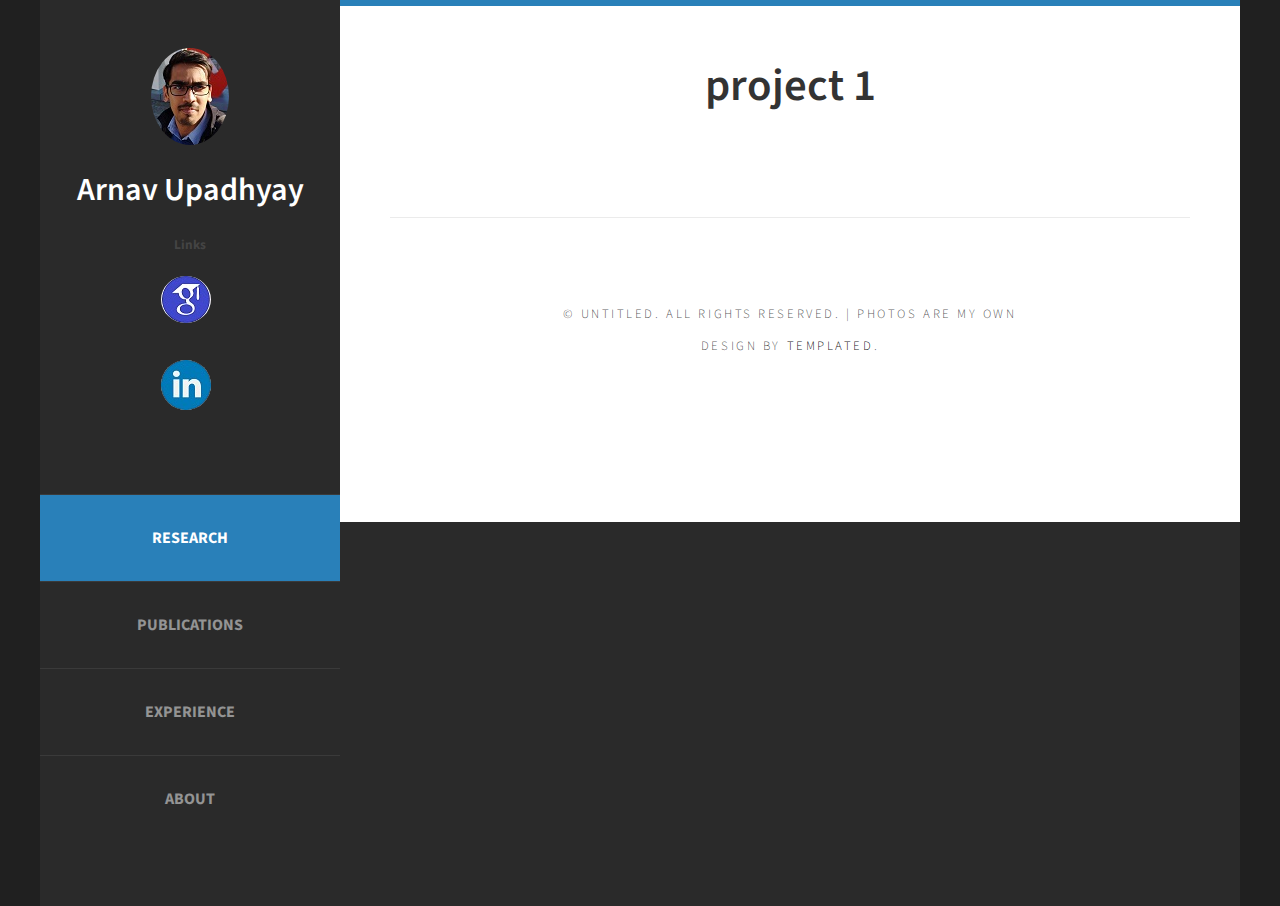
==== index.html @ 21b46181 "index commit" ====
<!DOCTYPE html>
<!--
Design by TEMPLATED
http://templated.co
Released for free under the Creative Commons Attribution License

Name       : Skeleton 
Description: A two-column, fixed-width design with dark color scheme.
Version    : 1.0
Released   : 20130902

-->
<html>
<head>
<meta http-equiv="Content-Type" content="text/html; charset=utf-8" />
<title></title>
<meta name="keywords" content="" />
<meta name="description" content="" />
<link href="http://fonts.googleapis.com/css?family=Source+Sans+Pro:200,300,400,600,700,900" rel="stylesheet" />
<link href="default.css" rel="stylesheet" type="text/css" media="all" />
<link href="fonts.css" rel="stylesheet" type="text/css" media="all" />

<!--[if IE 6]><link href="default_ie6.css" rel="stylesheet" type="text/css" /><![endif]-->

</head>
<body>
<div id="page" class="container">
	<div id="header">
		<div id="logo">
			<img src="images\IMG_20190411_075656.jpg" alt="" />
			<h1><a href="#">Arnav Upadhyay</a></h1>
			<div class="profiles">
				<h5 class="center white-text">Links</h5>
					  
				<ul >
				  <li>
				   <span class="Sicons"><a class="white-text" href="https://scholar.google.com/citations?user=DfkYAsEAAAAJ&hl=en" target="_blank"><img class="responsive-img" src="images\google-scholar.jpg"></a></span> 
				   </li>
				</ul>
				<ul >
					<li>
					 <span class="Sicons"><a class="white-text" href="https://www.linkedin.com/in/arnavu/" target="_blank"><img class="responsive-img" src="images\linkdin_image.jpg"></a></span> 
					 </li>
				  </ul>
			 </div>
		</div>
		<div id="menu">
			<ul>
				<li class="current_page_item"><a href="#" accesskey="1" title="">Research</a></li>
				<li><a href="publication.html" accesskey="2" title="">Publications</a></li>
				<li><a href="experience.html" accesskey="3" title="">Experience</a></li>
				<li><a href="contact.html" accesskey="4" title="">About</a></li>
			</ul>
		</div>
	</div>
	<div id="main">
		<div id="welcome">
			<div class="title">
				<h2> Project 1 </h2>
				<span class="byline"></span>
			</div>
			<ul class="actions">
				<li><a href="#" class="button"></a></li>
			</ul>
		</div>

		<div id="copyright">
			<span>&copy; Untitled. All rights reserved. | Photos are my own</span>
			<span>Design by <a href="http://templated.co" rel="nofollow">TEMPLATED</a>.</span>
		</div>
	</div>
</div>
</body>
</html>
---- default.css ----
html, body
	{
		height: 100%;
	}
	
	body
	{
		margin: 0px;
		padding: 0px;
		background: #202020;
		font-family: 'Source Sans Pro', sans-serif;
		font-size: 12pt;
		font-weight: 300;
		color: #444444;
	}
	
	
	h1, h2, h3
	{
		margin: 0;
		padding: 0;
		font-weight: 600;
		color: #333333;
	}
	
	p, ol, ul
	{
		margin-top: 0;
	}
	
	ol, ul
	{
		padding: 0;
		list-style: none;
	}
	
	p
	{
		line-height: 180%;
	}
	
	strong
	{
	}
	
	a
	{
		color: #2980b9;
	}
	
	a:hover
	{
		text-decoration: none;
	}
	
	.container
	{
		overflow: hidden;
		margin: 0em auto;
		width: 1200px;
	}
	
/*********************************************************************************/
/* Image Style                                                                   */
/*********************************************************************************/

	.image
	{
		display: inline-block;
	}
	
	.image img
	{
		display: block;
		width: 100%;
	}
	
	.image-full
	{
		display: block;
		width: 100%;
		margin: 0 0 2em 0;
	}
	
	.image-left
	{
		float: left;
		margin: 0 2em 2em 0;
	}
	
	.image-centered
	{
		display: block;
		margin: 0 0 2em 0;
	}
	
	.image-centered img
	{
		margin: 0 auto;
		width: auto;
	}

/*********************************************************************************/
/* List Styles                                                                   */
/*********************************************************************************/

	ul.style1
	{
		margin: 0 auto;
		padding: 0;
		width: 80%;
		overflow: hidden;
		list-style: none;
		text-align: left;
		color: #6c6c6c
	}
	
	ul.style1 li
	{
		padding: 1.6em 0em 0em 0em;
		margin: 0 0 2.5em 0;
		border-top: 1px solid rgba(0,0,0,.1); 
	}
	
	ul.style1 li:first-child
	{
		border-top: none;
	}
	
	ul.style1 p
	{
		margin: 0;
	}
	
	ul.style1 a
	{
		display: block;
		text-decoration: none;
		color: #2D2D2D;
	}
	
	ul.style1 a:hover
	{
		text-decoration: underline;
	}
	
	ul.style1 h3
	{
		padding: 1em 0em 5px 0em;
		text-transform: uppercase;
		font-size: 1em;
		font-weight: 400;
	}
	
	ul.style1 .first
	{
		padding-top: 0;
		background: none;
	}
	
	ul.style1 .date
	{
		float: left;
		position: relative;
		width: 80px;
		height: 70px;
		margin: 0.5em 1.5em 0em 0.5em;
		padding: 1.5em 0em 1.5em 0em;
		box-shadow: 0px 0px 0px 5px rgba(255,255,255,0.1);
		line-height: normal;
		text-align: center;
		text-transform: uppercase;
		text-shadow: 0px 1px 0px rgba(0,0,0,.2);
		font-size: 1em;
		font-weight: 400;
		border-right: 1px solid rgba(0,0,0,.1); 
	}
	
	ul.style1 .date:after
	{
		content: '';
		display: block;
		position: absolute;
		left: 0;
		top: 0;
		width: 100%;
		height: 100%;
		border-radius: 6px;
	}
	
	ul.style1 .date b
	{
		margin: 0;
		padding: 0;
		display: block;
		margin-top: -5px;
		font-size: 1.8em;
		font-weight: 700;
	}
	
	ul.style1 .date a
	{
	}
	
	ul.style1 .date a:hover
	{
		text-decoration: none;
	}


/*********************************************************************************/
/* Social Icon Styles                                                            */
/*********************************************************************************/

	ul.contact
	{
		margin: 0;
		padding: 2em 0em 0em 0em;
		list-style: none;
	}
	
	ul.contact li
	{
		display: inline-block;
		padding: 0em 0.30em;
		font-size: 1em;
	}
	
	ul.contact li span
	{
		display: none;
		margin: 0;
		padding: 0;
	}
	
	ul.contact li a
	{
		color: #FFF;
	}
	
	ul.contact li a:before
	{
		display: inline-block;
		background: #3f3f3f;
		width: 40px;
		height: 40px;
		line-height: 40px;
		border-radius: 20px;
		text-align: center;
		color: #FFFFFF;
	}
	
	ul.contact li a.icon-twitter:before { background: #2DAAE4; }
	ul.contact li a.icon-facebook:before { background: #39599F; }
	ul.contact li a.icon-dribbble:before { background: #C4376B;	}
	ul.contact li a.icon-tumblr:before { background: #31516A; }
	ul.contact li a.icon-rss:before { background: #F2600B; }

/*********************************************************************************/
/* Button Style                                                                  */
/*********************************************************************************/

	.button
	{
		display: inline-block;
		padding: 1em 3em 1em 2em;
		letter-spacing: 0.20em;
		text-decoration: none;
		text-transform: uppercase;
		font-weight: 400;
		font-size: 0.90em;
		color: #FFF;
	}
	
	.button:before
	{
		display: inline-block;
		background: #FFC31F;
		margin-right: 1em;
		width: 40px;
		height: 40px;
		line-height: 40px;
		border-radius: 20px;
		text-align: center;
		color: #272925;
	}
		
/*********************************************************************************/
/* 4-column                                                                      */
/*********************************************************************************/

	.box1,
	.box2,
	.box3,
	.box4
	{
		width: 235px;
	}
	
	.box1,
	.box2,
	.box3,
	{
		float: left;
		margin-right: 20px;
	}
	
	.box4
	{
		float: right;
	}
	
/*********************************************************************************/
/* 3-column                                                                      */
/*********************************************************************************/

	.boxA,
	.boxB,
	.boxC
	{
		width: 320px;
	}

	.boxA,
	.boxB,
	{
		float: left;
		margin-right: 20px;
	}
	
	.boxC
	{
		float: right;
	}

/*********************************************************************************/
/* 2-column                                                                      */
/*********************************************************************************/

	.tbox1,
	.tbox2
	{
		width: 575px;
	}
	
	.tbox1
	{
		float: left;
	}

	.tbox2
	{
		float: right;
	}

/*********************************************************************************/
/* Heading Titles                                                                */
/*********************************************************************************/

	.title
	{
		margin-bottom: 3em;
	}
	
	.title h2
	{
		text-transform: lowercase;
		font-size: 2.8em;
	}
	
	.title .byline
	{
		font-size: 1.3em;
		color: #6F6F6F;
	}
		
/*********************************************************************************/
/* Header                                                                        */
/*********************************************************************************/

	#header
	{
		position: relative;
		float: left;
		width: 300px;
		padding: 3em 0em;
	}

/*********************************************************************************/
/* Logo                                                                          */
/*********************************************************************************/

	#logo
	{
		text-align: center;
		margin-bottom: 4em;
	}
	
	#logo h1
	{
		display: block;
	}
	
	#logo a
	{
		text-decoration: none;
		color: #FFF;
	}
	
	#logo span
	{
		padding-right: 0.5em;
		text-transform: uppercase;
		font-size: 0.90em;
		color: rgba(255,255,255,0.3);
	}

	#logo span a
	{
		color: rgba(255,255,255,0.5);
	}
	
	#logo img
	{
		display: inline-block;
		margin-bottom: 1em;
		border-radius: 50%;
	}

/*********************************************************************************/
/* Menu                                                                          */
/*********************************************************************************/

	#menu
	{
	}
	
	#menu ul
	{
	}
	
	#menu li
	{
		border-top: 1px solid rgba(255,255,255,0.08);
	}
	
	#menu li a, #menu li span
	{
		display: block;
		padding: 2em 1.5em;
		text-align: center;
		text-decoration:  none;
		text-transform: uppercase;
		font-weight: 700;
		color: rgba(255,255,255,0.5);
	}
	
	#menu li:hover a, #menu li.active a, #menu li.active span
	{
	}
	
	#menu .current_page_item a
	{
		background: #2980b9;
		color: rgba(255,255,255,1);
	}
	
	#menu .icon
	{
	}

/*********************************************************************************/
/* Banner                                                                        */
/*********************************************************************************/

	#banner
	{
		margin-bottom: 4em;
	}

/*********************************************************************************/
/* Page                                                                          */
/*********************************************************************************/

	#page
	{
		background: #2a2a2a;
	}

/*********************************************************************************/
/* Main                                                                          */
/*********************************************************************************/

	#main
	{
		overflow: hidden;
		float: right;
		width: 800px;
		padding: 3em 50px 5em 50px;
		background: #FFF;
		border-top: 6px solid #2980b9;
		text-align: center;
	}

/*********************************************************************************/
/* Featured                                                                      */
/*********************************************************************************/

	#featured
	{
		overflow: hidden;
		margin-bottom: 3em;
		padding-top: 5em;
		border-top: 1px solid rgba(0,0,0,0.08);
	}

/*********************************************************************************/
/* Sidebar                                                                       */
/*********************************************************************************/

	#sidebar
	{
	}

/*********************************************************************************/
/* Footer                                                                        */
/*********************************************************************************/

	#footer
	{
	}

/*********************************************************************************/
/* Copyright                                                                     */
/*********************************************************************************/

	#copyright
	{
		overflow: hidden;
		padding: 5em 0em;
		border-top: 1px solid rgba(0,0,0,0.08);
	}
	
	#copyright span
	{
		display: block;
		letter-spacing: 0.20em;
		line-height: 2.5em;
		text-align: center;
		text-transform: uppercase;
		font-size: 0.80em;
		color: rgba(0,0,0,0.7);
	}
	
	#copyright a
	{
		text-decoration: none;
		color: rgba(0,0,0,0.9);
	}

	.fa
	{
		display: block;
		color: #000;
		background: red;
	}
---- fonts.css ----
@charset 'UTF-8';

@font-face{font-family:'FontAwesome';src:url('font/fontawesome-webfont.eot?v=4.0.1');src:url('font/fontawesome-webfont.eot?#iefix&v=4.0.1') format('embedded-opentype'),url('font/fontawesome-webfont.woff?v=4.0.1') format('woff'),url('font/fontawesome-webfont.ttf?v=4.0.1') format('truetype'),url('font/fontawesome-webfont.svg?v=4.0.1#fontawesomeregular') format('svg');font-weight:normal;font-style:normal}

/*********************************************************************************/
/* Icons                                                                         */
/* Powered by Font Awesome by Dave Gandy | http://fontawesome.io                 */
/* Licensed under the SIL OFL 1.1 (font), MIT (CSS)                              */
/*********************************************************************************/

	.fa
	{
		text-decoration: none;
	}

		.fa:before
		{
			display:inline-block;
			font-family: FontAwesome;
			font-size: 1.25em;
			text-decoration: none;
			font-style: normal;
			font-weight: normal;
			line-height: 1;
			-webkit-font-smoothing:antialiased;
			-moz-osx-font-smoothing:grayscale;
		}

		.fa-lg{font-size:1.3333333333333333em;line-height:.75em;vertical-align:-15%}
		.fa-2x{font-size:2em}
		.fa-3x{font-size:3em}
		.fa-4x{font-size:4em}
		.fa-5x{font-size:5em}
		.fa-fw{width:1.2857142857142858em;text-align:center}
		.fa-ul{padding-left:0;margin-left:2.142857142857143em;list-style-type:none}.fa-ul>li{position:relative}
		.fa-li{position:absolute;left:-2.142857142857143em;width:2.142857142857143em;top:.14285714285714285em;text-align:center}.fa-li.fa-lg{left:-1.8571428571428572em}
		.fa-border{padding:.2em .25em .15em;border:solid .08em #eee;border-radius:.1em}
		.pull-right{float:right}
		.pull-left{float:left}
		.fa.pull-left{margin-right:.3em}
		.fa.pull-right{margin-left:.3em}
		.fa-spin{-webkit-animation:spin 2s infinite linear;-moz-animation:spin 2s infinite linear;-o-animation:spin 2s infinite linear;animation:spin 2s infinite linear}
		@-moz-keyframes spin{0%{-moz-transform:rotate(0deg)} 100%{-moz-transform:rotate(359deg)}}@-webkit-keyframes spin{0%{-webkit-transform:rotate(0deg)} 100%{-webkit-transform:rotate(359deg)}}@-o-keyframes spin{0%{-o-transform:rotate(0deg)} 100%{-o-transform:rotate(359deg)}}@-ms-keyframes spin{0%{-ms-transform:rotate(0deg)} 100%{-ms-transform:rotate(359deg)}}@keyframes spin{0%{transform:rotate(0deg)} 100%{transform:rotate(359deg)}}.fa-rotate-90{filter:progid:DXImageTransform.Microsoft.BasicImage(rotation=1);-webkit-transform:rotate(90deg);-moz-transform:rotate(90deg);-ms-transform:rotate(90deg);-o-transform:rotate(90deg);transform:rotate(90deg)}
		.fa-rotate-180{filter:progid:DXImageTransform.Microsoft.BasicImage(rotation=2);-webkit-transform:rotate(180deg);-moz-transform:rotate(180deg);-ms-transform:rotate(180deg);-o-transform:rotate(180deg);transform:rotate(180deg)}
		.fa-rotate-270{filter:progid:DXImageTransform.Microsoft.BasicImage(rotation=3);-webkit-transform:rotate(270deg);-moz-transform:rotate(270deg);-ms-transform:rotate(270deg);-o-transform:rotate(270deg);transform:rotate(270deg)}
		.fa-flip-horizontal{filter:progid:DXImageTransform.Microsoft.BasicImage(rotation=0, mirror=1);-webkit-transform:scale(-1, 1);-moz-transform:scale(-1, 1);-ms-transform:scale(-1, 1);-o-transform:scale(-1, 1);transform:scale(-1, 1)}
		.fa-flip-vertical{filter:progid:DXImageTransform.Microsoft.BasicImage(rotation=2, mirror=1);-webkit-transform:scale(1, -1);-moz-transform:scale(1, -1);-ms-transform:scale(1, -1);-o-transform:scale(1, -1);transform:scale(1, -1)}
		.fa-stack{position:relative;display:inline-block;width:2em;height:2em;line-height:2em;vertical-align:middle}
		.fa-stack-1x,.fa-stack-2x{position:absolute;left:0;width:100%;text-align:center}
		.fa-stack-1x{line-height:inherit}
		.fa-stack-2x{font-size:2em}
		.fa-inverse{color:#fff}
		.fa-glass:before{content:"\f000"}
		.fa-music:before{content:"\f001"}
		.fa-search:before{content:"\f002"}
		.fa-envelope-o:before{content:"\f003"}
		.fa-heart:before{content:"\f004"}
		.fa-star:before{content:"\f005"}
		.fa-star-o:before{content:"\f006"}
		.fa-user:before{content:"\f007"}
		.fa-film:before{content:"\f008"}
		.fa-th-large:before{content:"\f009"}
		.fa-th:before{content:"\f00a"}
		.fa-th-list:before{content:"\f00b"}
		.fa-check:before{content:"\f00c"}
		.fa-times:before{content:"\f00d"}
		.fa-search-plus:before{content:"\f00e"}
		.fa-search-minus:before{content:"\f010"}
		.fa-power-off:before{content:"\f011"}
		.fa-signal:before{content:"\f012"}
		.fa-gear:before,.fa-cog:before{content:"\f013"}
		.fa-trash-o:before{content:"\f014"}
		.fa-home:before{content:"\f015"}
		.fa-file-o:before{content:"\f016"}
		.fa-clock-o:before{content:"\f017"}
		.fa-road:before{content:"\f018"}
		.fa-download:before{content:"\f019"}
		.fa-arrow-circle-o-down:before{content:"\f01a"}
		.fa-arrow-circle-o-up:before{content:"\f01b"}
		.fa-inbox:before{content:"\f01c"}
		.fa-play-circle-o:before{content:"\f01d"}
		.fa-rotate-right:before,.fa-repeat:before{content:"\f01e"}
		.fa-refresh:before{content:"\f021"}
		.fa-list-alt:before{content:"\f022"}
		.fa-lock:before{content:"\f023"}
		.fa-flag:before{content:"\f024"}
		.fa-headphones:before{content:"\f025"}
		.fa-volume-off:before{content:"\f026"}
		.fa-volume-down:before{content:"\f027"}
		.fa-volume-up:before{content:"\f028"}
		.fa-qrcode:before{content:"\f029"}
		.fa-barcode:before{content:"\f02a"}
		.fa-tag:before{content:"\f02b"}
		.fa-tags:before{content:"\f02c"}
		.fa-book:before{content:"\f02d"}
		.fa-bookmark:before{content:"\f02e"}
		.fa-print:before{content:"\f02f"}
		.fa-camera:before{content:"\f030"}
		.fa-font:before{content:"\f031"}
		.fa-bold:before{content:"\f032"}
		.fa-italic:before{content:"\f033"}
		.fa-text-height:before{content:"\f034"}
		.fa-text-width:before{content:"\f035"}
		.fa-align-left:before{content:"\f036"}
		.fa-align-center:before{content:"\f037"}
		.fa-align-right:before{content:"\f038"}
		.fa-align-justify:before{content:"\f039"}
		.fa-list:before{content:"\f03a"}
		.fa-dedent:before,.fa-outdent:before{content:"\f03b"}
		.fa-indent:before{content:"\f03c"}
		.fa-video-camera:before{content:"\f03d"}
		.fa-picture-o:before{content:"\f03e"}
		.fa-pencil:before{content:"\f040"}
		.fa-map-marker:before{content:"\f041"}
		.fa-adjust:before{content:"\f042"}
		.fa-tint:before{content:"\f043"}
		.fa-edit:before,.fa-pencil-square-o:before{content:"\f044"}
		.fa-share-square-o:before{content:"\f045"}
		.fa-check-square-o:before{content:"\f046"}
		.fa-move:before{content:"\f047"}
		.fa-step-backward:before{content:"\f048"}
		.fa-fast-backward:before{content:"\f049"}
		.fa-backward:before{content:"\f04a"}
		.fa-play:before{content:"\f04b"}
		.fa-pause:before{content:"\f04c"}
		.fa-stop:before{content:"\f04d"}
		.fa-forward:before{content:"\f04e"}
		.fa-fast-forward:before{content:"\f050"}
		.fa-step-forward:before{content:"\f051"}
		.fa-eject:before{content:"\f052"}
		.fa-chevron-left:before{content:"\f053"}
		.fa-chevron-right:before{content:"\f054"}
		.fa-plus-circle:before{content:"\f055"}
		.fa-minus-circle:before{content:"\f056"}
		.fa-times-circle:before{content:"\f057"}
		.fa-check-circle:before{content:"\f058"}
		.fa-question-circle:before{content:"\f059"}
		.fa-info-circle:before{content:"\f05a"}
		.fa-crosshairs:before{content:"\f05b"}
		.fa-times-circle-o:before{content:"\f05c"}
		.fa-check-circle-o:before{content:"\f05d"}
		.fa-ban:before{content:"\f05e"}
		.fa-arrow-left:before{content:"\f060"}
		.fa-arrow-right:before{content:"\f061"}
		.fa-arrow-up:before{content:"\f062"}
		.fa-arrow-down:before{content:"\f063"}
		.fa-mail-forward:before,.fa-share:before{content:"\f064"}
		.fa-resize-full:before{content:"\f065"}
		.fa-resize-small:before{content:"\f066"}
		.fa-plus:before{content:"\f067"}
		.fa-minus:before{content:"\f068"}
		.fa-asterisk:before{content:"\f069"}
		.fa-exclamation-circle:before{content:"\f06a"}
		.fa-gift:before{content:"\f06b"}
		.fa-leaf:before{content:"\f06c"}
		.fa-fire:before{content:"\f06d"}
		.fa-eye:before{content:"\f06e"}
		.fa-eye-slash:before{content:"\f070"}
		.fa-warning:before,.fa-exclamation-triangle:before{content:"\f071"}
		.fa-plane:before{content:"\f072"}
		.fa-calendar:before{content:"\f073"}
		.fa-random:before{content:"\f074"}
		.fa-comment:before{content:"\f075"}
		.fa-magnet:before{content:"\f076"}
		.fa-chevron-up:before{content:"\f077"}
		.fa-chevron-down:before{content:"\f078"}
		.fa-retweet:before{content:"\f079"}
		.fa-shopping-cart:before{content:"\f07a"}
		.fa-folder:before{content:"\f07b"}
		.fa-folder-open:before{content:"\f07c"}
		.fa-resize-vertical:before{content:"\f07d"}
		.fa-resize-horizontal:before{content:"\f07e"}
		.fa-bar-chart-o:before{content:"\f080"}
		.fa-twitter-square:before{content:"\f081"}
		.fa-facebook-square:before{content:"\f082"}
		.fa-camera-retro:before{content:"\f083"}
		.fa-key:before{content:"\f084"}
		.fa-gears:before,.fa-cogs:before{content:"\f085"}
		.fa-comments:before{content:"\f086"}
		.fa-thumbs-o-up:before{content:"\f087"}
		.fa-thumbs-o-down:before{content:"\f088"}
		.fa-star-half:before{content:"\f089"}
		.fa-heart-o:before{content:"\f08a"}
		.fa-sign-out:before{content:"\f08b"}
		.fa-linkedin-square:before{content:"\f08c"}
		.fa-thumb-tack:before{content:"\f08d"}
		.fa-external-link:before{content:"\f08e"}
		.fa-sign-in:before{content:"\f090"}
		.fa-trophy:before{content:"\f091"}
		.fa-github-square:before{content:"\f092"}
		.fa-upload:before{content:"\f093"}
		.fa-lemon-o:before{content:"\f094"}
		.fa-phone:before{content:"\f095"}
		.fa-square-o:before{content:"\f096"}
		.fa-bookmark-o:before{content:"\f097"}
		.fa-phone-square:before{content:"\f098"}
		.fa-twitter:before{content:"\f099"}
		.fa-facebook:before{content:"\f09a"}
		.fa-github:before{content:"\f09b"}
		.fa-unlock:before{content:"\f09c"}
		.fa-credit-card:before{content:"\f09d"}
		.fa-rss:before{content:"\f09e"}
		.fa-hdd-o:before{content:"\f0a0"}
		.fa-bullhorn:before{content:"\f0a1"}
		.fa-bell:before{content:"\f0f3"}
		.fa-certificate:before{content:"\f0a3"}
		.fa-hand-o-right:before{content:"\f0a4"}
		.fa-hand-o-left:before{content:"\f0a5"}
		.fa-hand-o-up:before{content:"\f0a6"}
		.fa-hand-o-down:before{content:"\f0a7"}
		.fa-arrow-circle-left:before{content:"\f0a8"}
		.fa-arrow-circle-right:before{content:"\f0a9"}
		.fa-arrow-circle-up:before{content:"\f0aa"}
		.fa-arrow-circle-down:before{content:"\f0ab"}
		.fa-globe:before{content:"\f0ac"}
		.fa-wrench:before{content:"\f0ad"}
		.fa-tasks:before{content:"\f0ae"}
		.fa-filter:before{content:"\f0b0"}
		.fa-briefcase:before{content:"\f0b1"}
		.fa-fullscreen:before{content:"\f0b2"}
		.fa-group:before{content:"\f0c0"}
		.fa-chain:before,.fa-link:before{content:"\f0c1"}
		.fa-cloud:before{content:"\f0c2"}
		.fa-flask:before{content:"\f0c3"}
		.fa-cut:before,.fa-scissors:before{content:"\f0c4"}
		.fa-copy:before,.fa-files-o:before{content:"\f0c5"}
		.fa-paperclip:before{content:"\f0c6"}
		.fa-save:before,.fa-floppy-o:before{content:"\f0c7"}
		.fa-square:before{content:"\f0c8"}
		.fa-reorder:before{content:"\f0c9"}
		.fa-list-ul:before{content:"\f0ca"}
		.fa-list-ol:before{content:"\f0cb"}
		.fa-strikethrough:before{content:"\f0cc"}
		.fa-underline:before{content:"\f0cd"}
		.fa-table:before{content:"\f0ce"}
		.fa-magic:before{content:"\f0d0"}
		.fa-truck:before{content:"\f0d1"}
		.fa-pinterest:before{content:"\f0d2"}
		.fa-pinterest-square:before{content:"\f0d3"}
		.fa-google-plus-square:before{content:"\f0d4"}
		.fa-google-plus:before{content:"\f0d5"}
		.fa-money:before{content:"\f0d6"}
		.fa-caret-down:before{content:"\f0d7"}
		.fa-caret-up:before{content:"\f0d8"}
		.fa-caret-left:before{content:"\f0d9"}
		.fa-caret-right:before{content:"\f0da"}
		.fa-columns:before{content:"\f0db"}
		.fa-unsorted:before,.fa-sort:before{content:"\f0dc"}
		.fa-sort-down:before,.fa-sort-asc:before{content:"\f0dd"}
		.fa-sort-up:before,.fa-sort-desc:before{content:"\f0de"}
		.fa-envelope:before{content:"\f0e0"}
		.fa-linkedin:before{content:"\f0e1"}
		.fa-rotate-left:before,.fa-undo:before{content:"\f0e2"}
		.fa-legal:before,.fa-gavel:before{content:"\f0e3"}
		.fa-dashboard:before,.fa-tachometer:before{content:"\f0e4"}
		.fa-comment-o:before{content:"\f0e5"}
		.fa-comments-o:before{content:"\f0e6"}
		.fa-flash:before,.fa-bolt:before{content:"\f0e7"}
		.fa-sitemap:before{content:"\f0e8"}
		.fa-umbrella:before{content:"\f0e9"}
		.fa-paste:before,.fa-clipboard:before{content:"\f0ea"}
		.fa-lightbulb-o:before{content:"\f0eb"}
		.fa-exchange:before{content:"\f0ec"}
		.fa-cloud-download:before{content:"\f0ed"}
		.fa-cloud-upload:before{content:"\f0ee"}
		.fa-user-md:before{content:"\f0f0"}
		.fa-stethoscope:before{content:"\f0f1"}
		.fa-suitcase:before{content:"\f0f2"}
		.fa-bell-o:before{content:"\f0a2"}
		.fa-coffee:before{content:"\f0f4"}
		.fa-cutlery:before{content:"\f0f5"}
		.fa-file-text-o:before{content:"\f0f6"}
		.fa-building:before{content:"\f0f7"}
		.fa-hospital:before{content:"\f0f8"}
		.fa-ambulance:before{content:"\f0f9"}
		.fa-medkit:before{content:"\f0fa"}
		.fa-fighter-jet:before{content:"\f0fb"}
		.fa-beer:before{content:"\f0fc"}
		.fa-h-square:before{content:"\f0fd"}
		.fa-plus-square:before{content:"\f0fe"}
		.fa-angle-double-left:before{content:"\f100"}
		.fa-angle-double-right:before{content:"\f101"}
		.fa-angle-double-up:before{content:"\f102"}
		.fa-angle-double-down:before{content:"\f103"}
		.fa-angle-left:before{content:"\f104"}
		.fa-angle-right:before{content:"\f105"}
		.fa-angle-up:before{content:"\f106"}
		.fa-angle-down:before{content:"\f107"}
		.fa-desktop:before{content:"\f108"}
		.fa-laptop:before{content:"\f109"}
		.fa-tablet:before{content:"\f10a"}
		.fa-mobile-phone:before,.fa-mobile:before{content:"\f10b"}
		.fa-circle-o:before{content:"\f10c"}
		.fa-quote-left:before{content:"\f10d"}
		.fa-quote-right:before{content:"\f10e"}
		.fa-spinner:before{content:"\f110"}
		.fa-circle:before{content:"\f111"}
		.fa-mail-reply:before,.fa-reply:before{content:"\f112"}
		.fa-github-alt:before{content:"\f113"}
		.fa-folder-o:before{content:"\f114"}
		.fa-folder-open-o:before{content:"\f115"}
		.fa-expand-o:before{content:"\f116"}
		.fa-collapse-o:before{content:"\f117"}
		.fa-smile-o:before{content:"\f118"}
		.fa-frown-o:before{content:"\f119"}
		.fa-meh-o:before{content:"\f11a"}
		.fa-gamepad:before{content:"\f11b"}
		.fa-keyboard-o:before{content:"\f11c"}
		.fa-flag-o:before{content:"\f11d"}
		.fa-flag-checkered:before{content:"\f11e"}
		.fa-terminal:before{content:"\f120"}
		.fa-code:before{content:"\f121"}
		.fa-reply-all:before{content:"\f122"}
		.fa-mail-reply-all:before{content:"\f122"}
		.fa-star-half-empty:before,.fa-star-half-full:before,.fa-star-half-o:before{content:"\f123"}
		.fa-location-arrow:before{content:"\f124"}
		.fa-crop:before{content:"\f125"}
		.fa-code-fork:before{content:"\f126"}
		.fa-unlink:before,.fa-chain-broken:before{content:"\f127"}
		.fa-question:before{content:"\f128"}
		.fa-info:before{content:"\f129"}
		.fa-exclamation:before{content:"\f12a"}
		.fa-superscript:before{content:"\f12b"}
		.fa-subscript:before{content:"\f12c"}
		.fa-eraser:before{content:"\f12d"}
		.fa-puzzle-piece:before{content:"\f12e"}
		.fa-microphone:before{content:"\f130"}
		.fa-microphone-slash:before{content:"\f131"}
		.fa-shield:before{content:"\f132"}
		.fa-calendar-o:before{content:"\f133"}
		.fa-fire-extinguisher:before{content:"\f134"}
		.fa-rocket:before{content:"\f135"}
		.fa-maxcdn:before{content:"\f136"}
		.fa-chevron-circle-left:before{content:"\f137"}
		.fa-chevron-circle-right:before{content:"\f138"}
		.fa-chevron-circle-up:before{content:"\f139"}
		.fa-chevron-circle-down:before{content:"\f13a"}
		.fa-html5:before{content:"\f13b"}
		.fa-css3:before{content:"\f13c"}
		.fa-anchor:before{content:"\f13d"}
		.fa-unlock-o:before{content:"\f13e"}
		.fa-bullseye:before{content:"\f140"}
		.fa-ellipsis-horizontal:before{content:"\f141"}
		.fa-ellipsis-vertical:before{content:"\f142"}
		.fa-rss-square:before{content:"\f143"}
		.fa-play-circle:before{content:"\f144"}
		.fa-ticket:before{content:"\f145"}
		.fa-minus-square:before{content:"\f146"}
		.fa-minus-square-o:before{content:"\f147"}
		.fa-level-up:before{content:"\f148"}
		.fa-level-down:before{content:"\f149"}
		.fa-check-square:before{content:"\f14a"}
		.fa-pencil-square:before{content:"\f14b"}
		.fa-external-link-square:before{content:"\f14c"}
		.fa-share-square:before{content:"\f14d"}
		.fa-compass:before{content:"\f14e"}
		.fa-toggle-down:before,.fa-caret-square-o-down:before{content:"\f150"}
		.fa-toggle-up:before,.fa-caret-square-o-up:before{content:"\f151"}
		.fa-toggle-right:before,.fa-caret-square-o-right:before{content:"\f152"}
		.fa-euro:before,.fa-eur:before{content:"\f153"}
		.fa-gbp:before{content:"\f154"}
		.fa-dollar:before,.fa-usd:before{content:"\f155"}
		.fa-rupee:before,.fa-inr:before{content:"\f156"}
		.fa-cny:before,.fa-rmb:before,.fa-yen:before,.fa-jpy:before{content:"\f157"}
		.fa-ruble:before,.fa-rouble:before,.fa-rub:before{content:"\f158"}
		.fa-won:before,.fa-krw:before{content:"\f159"}
		.fa-bitcoin:before,.fa-btc:before{content:"\f15a"}
		.fa-file:before{content:"\f15b"}
		.fa-file-text:before{content:"\f15c"}
		.fa-sort-alpha-asc:before{content:"\f15d"}
		.fa-sort-alpha-desc:before{content:"\f15e"}
		.fa-sort-amount-asc:before{content:"\f160"}
		.fa-sort-amount-desc:before{content:"\f161"}
		.fa-sort-numeric-asc:before{content:"\f162"}
		.fa-sort-numeric-desc:before{content:"\f163"}
		.fa-thumbs-up:before{content:"\f164"}
		.fa-thumbs-down:before{content:"\f165"}
		.fa-youtube-square:before{content:"\f166"}
		.fa-youtube:before{content:"\f167"}
		.fa-xing:before{content:"\f168"}
		.fa-xing-square:before{content:"\f169"}
		.fa-youtube-play:before{content:"\f16a"}
		.fa-dropbox:before{content:"\f16b"}
		.fa-stack-overflow:before{content:"\f16c"}
		.fa-instagram:before{content:"\f16d"}
		.fa-flickr:before{content:"\f16e"}
		.fa-adn:before{content:"\f170"}
		.fa-bitbucket:before{content:"\f171"}
		.fa-bitbucket-square:before{content:"\f172"}
		.fa-tumblr:before{content:"\f173"}
		.fa-tumblr-square:before{content:"\f174"}
		.fa-long-arrow-down:before{content:"\f175"}
		.fa-long-arrow-up:before{content:"\f176"}
		.fa-long-arrow-left:before{content:"\f177"}
		.fa-long-arrow-right:before{content:"\f178"}
		.fa-apple:before{content:"\f179"}
		.fa-windows:before{content:"\f17a"}
		.fa-android:before{content:"\f17b"}
		.fa-linux:before{content:"\f17c"}
		.fa-dribbble:before{content:"\f17d"}
		.fa-skype:before{content:"\f17e"}
		.fa-foursquare:before{content:"\f180"}
		.fa-trello:before{content:"\f181"}
		.fa-female:before{content:"\f182"}
		.fa-male:before{content:"\f183"}
		.fa-gittip:before{content:"\f184"}
		.fa-sun-o:before{content:"\f185"}
		.fa-moon-o:before{content:"\f186"}
		.fa-archive:before{content:"\f187"}
		.fa-bug:before{content:"\f188"}
		.fa-vk:before{content:"\f189"}
		.fa-weibo:before{content:"\f18a"}
		.fa-renren:before{content:"\f18b"}
		.fa-pagelines:before{content:"\f18c"}
		.fa-stack-exchange:before{content:"\f18d"}
		.fa-arrow-circle-o-right:before{content:"\f18e"}
		.fa-arrow-circle-o-left:before{content:"\f190"}
		.fa-toggle-left:before,.fa-caret-square-o-left:before{content:"\f191"}
		.fa-dot-circle-o:before{content:"\f192"}
		.fa-wheelchair:before{content:"\f193"}
		.fa-vimeo-square:before{content:"\f194"}
		.fa-turkish-lira:before,.fa-try:before{content:"\f195"}
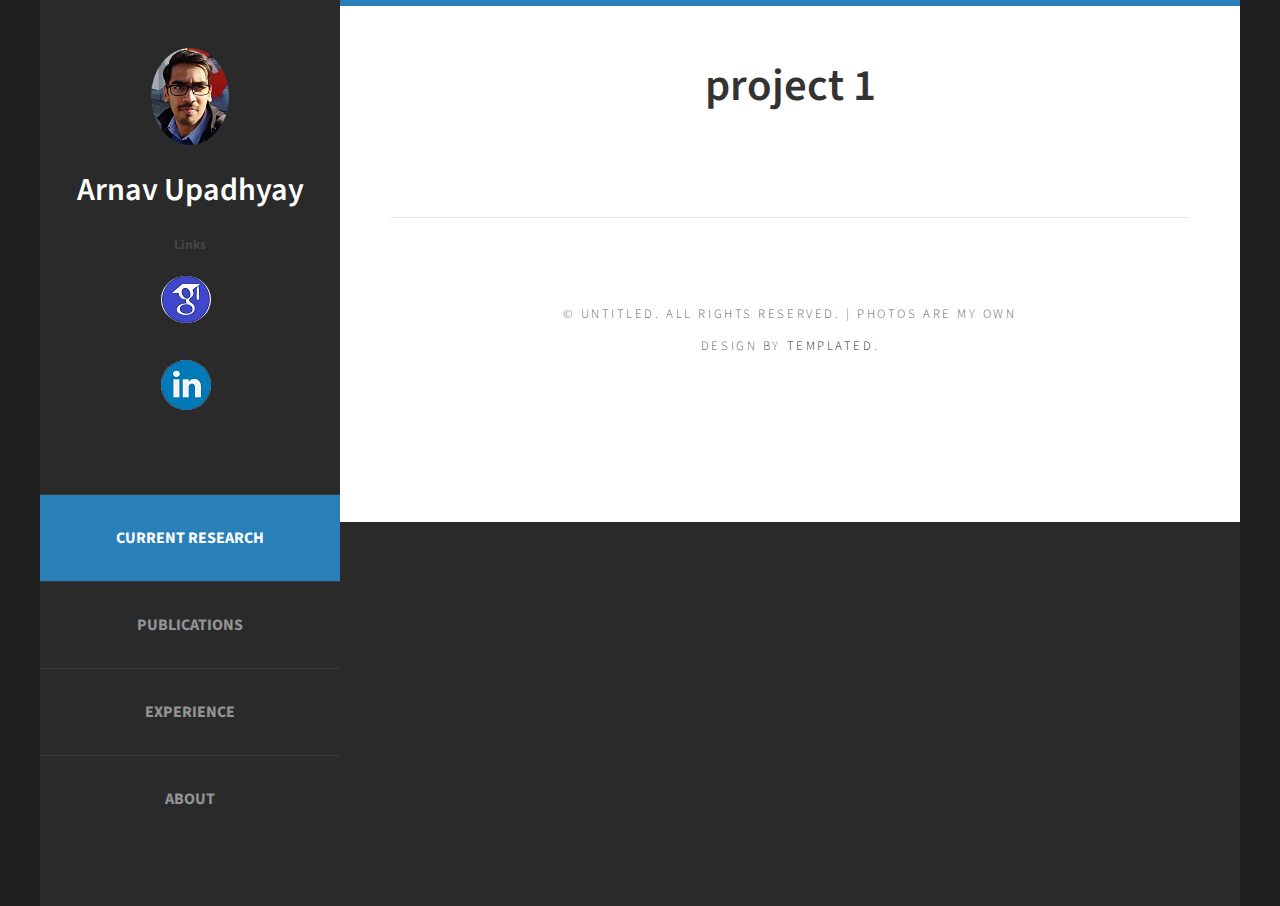
==== commit 158211e2: "sdasdasd" ====
--- a/index.html
+++ b/index.html
@@ -46,7 +46,7 @@
 		</div>
 		<div id="menu">
 			<ul>
-				<li class="current_page_item"><a href="#" accesskey="1" title="">Research</a></li>
+				<li class="current_page_item"><a href="index.html" accesskey="1" title="">Current Research</a></li>
 				<li><a href="publication.html" accesskey="2" title="">Publications</a></li>
 				<li><a href="experience.html" accesskey="3" title="">Experience</a></li>
 				<li><a href="contact.html" accesskey="4" title="">About</a></li>
@@ -60,7 +60,7 @@
 				<span class="byline"></span>
 			</div>
 			<ul class="actions">
-				<li><a href="#" class="button"></a></li>
+				<li><a href="index.html" class="button"></a></li>
 			</ul>
 		</div>
 
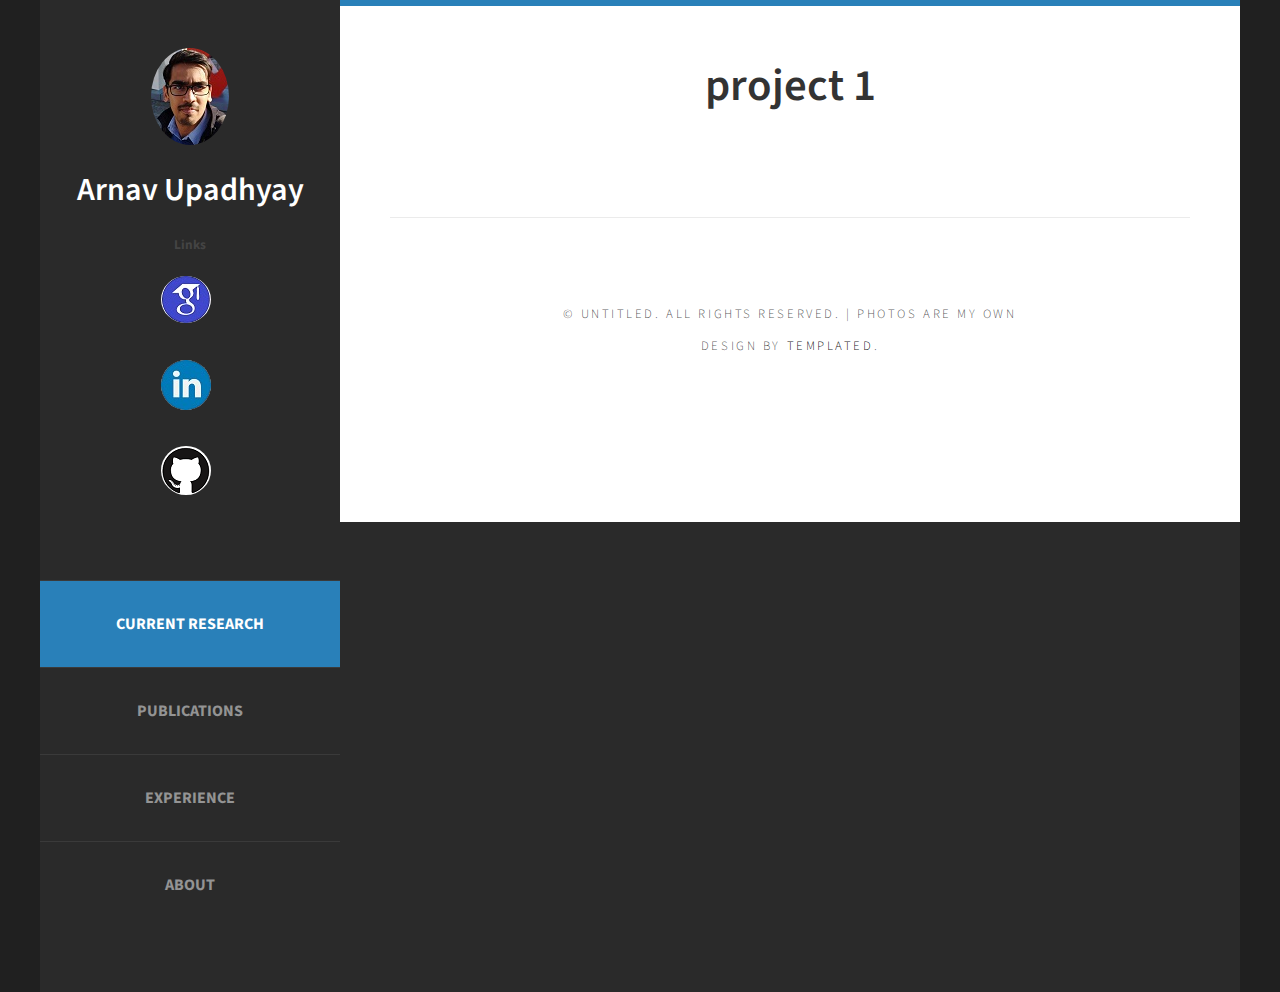
==== commit 267ab122: "images chnagess" ====
--- a/index.html
+++ b/index.html
@@ -42,6 +42,11 @@
 					 <span class="Sicons"><a class="white-text" href="https://www.linkedin.com/in/arnavu/" target="_blank"><img class="responsive-img" src="images\linkdin_image.jpg"></a></span> 
 					 </li>
 				  </ul>
+				  <ul >
+					<li>
+					 <span class="Sicons"><a class="white-text" href="https://github.com/arnav-upadhyay" target="_blank"><img class="responsive-img" src="images\GitHub-Mark.png"></a></span> 
+					 </li>
+				  </ul>
 			 </div>
 		</div>
 		<div id="menu">
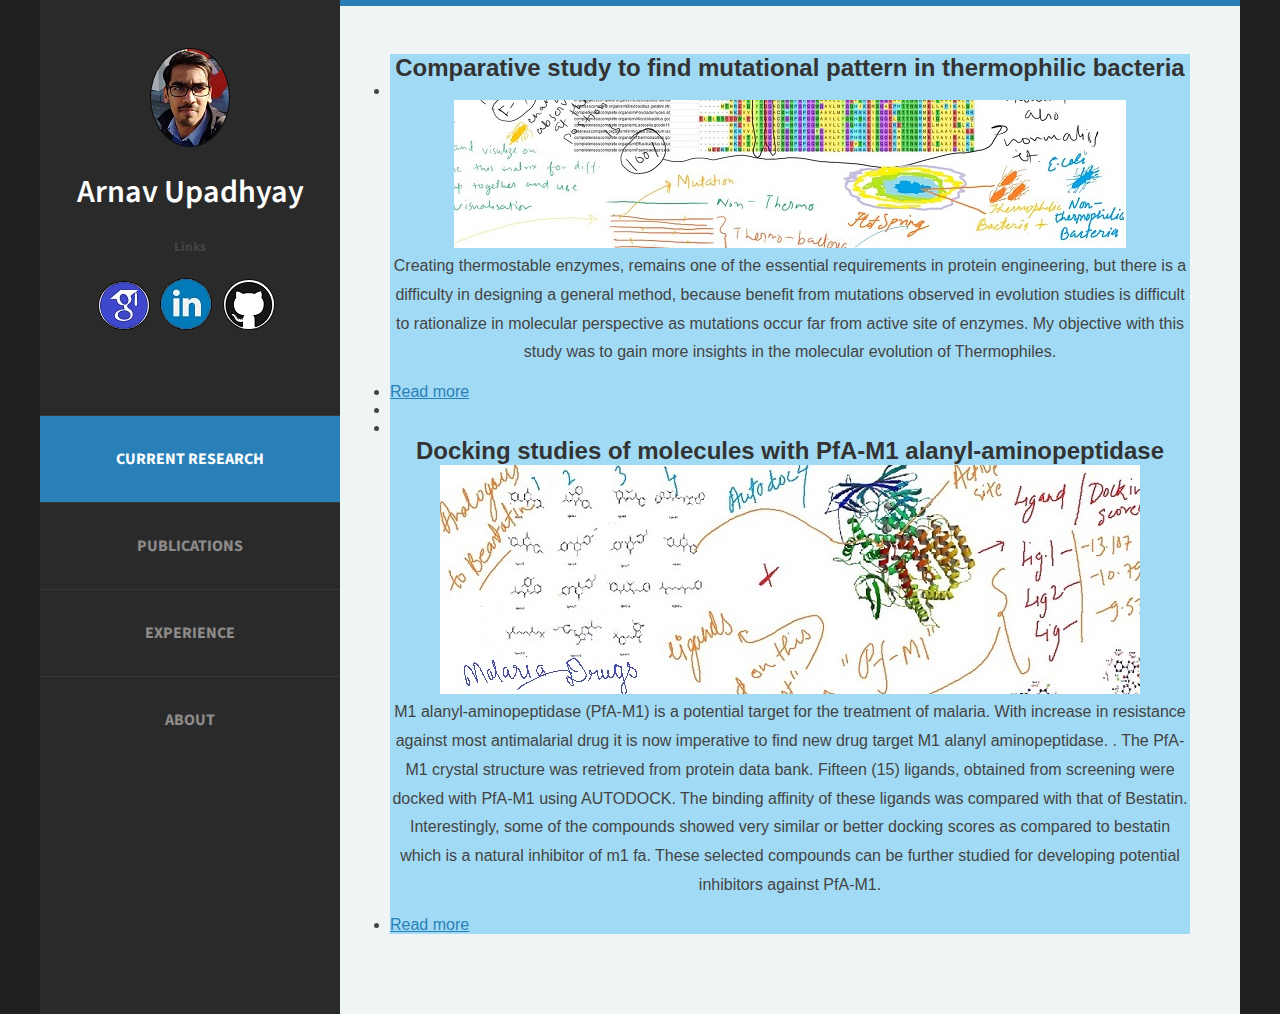
==== commit cbc6acd7: "major changes website" ====
--- a/index.html
+++ b/index.html
@@ -3,12 +3,6 @@
 Design by TEMPLATED
 http://templated.co
 Released for free under the Creative Commons Attribution License
-
-Name       : Skeleton 
-Description: A two-column, fixed-width design with dark color scheme.
-Version    : 1.0
-Released   : 20130902
-
 -->
 <html>
 <head>
@@ -35,15 +29,11 @@
 				<ul >
 				  <li>
 				   <span class="Sicons"><a class="white-text" href="https://scholar.google.com/citations?user=DfkYAsEAAAAJ&hl=en" target="_blank"><img class="responsive-img" src="images\google-scholar.jpg"></a></span> 
-				   </li>
-				</ul>
-				<ul >
-					<li>
+
+		
 					 <span class="Sicons"><a class="white-text" href="https://www.linkedin.com/in/arnavu/" target="_blank"><img class="responsive-img" src="images\linkdin_image.jpg"></a></span> 
-					 </li>
-				  </ul>
-				  <ul >
-					<li>
+					
+					
 					 <span class="Sicons"><a class="white-text" href="https://github.com/arnav-upadhyay" target="_blank"><img class="responsive-img" src="images\GitHub-Mark.png"></a></span> 
 					 </li>
 				  </ul>
@@ -60,18 +50,24 @@
 	</div>
 	<div id="main">
 		<div id="welcome">
-			<div class="title">
-				<h2> Project 1 </h2>
-				<span class="byline"></span>
+			<div class="proj_summary">
+				<h2> Comparative study to find mutational pattern in thermophilic bacteria  </h2>
+				<li></li>
+				<img src="images/project1.JPG">
+				<p> Creating thermostable enzymes, remains one of the essential requirements in protein engineering, but there is a difficulty in designing a general method, because benefit from mutations observed in evolution studies is difficult to rationalize in molecular perspective as mutations occur far from active site of enzymes. My objective with this study was to gain more insights in the molecular evolution of Thermophiles.
+				</p>
+				<li align="left"><a href="project1.html" >Read more</a></li>
+				<li></li>
+				<li></li>
 			</div>
-			<ul class="actions">
-				<li><a href="index.html" class="button"></a></li>
-			</ul>
-		</div>
 
-		<div id="copyright">
-			<span>&copy; Untitled. All rights reserved. | Photos are my own</span>
-			<span>Design by <a href="http://templated.co" rel="nofollow">TEMPLATED</a>.</span>
+			<div class="proj_summary">
+				<h2> Docking studies of molecules with PfA-M1 alanyl-aminopeptidase </h2>
+				<img src="images/projec2.jpg">
+				<p> M1 alanyl-aminopeptidase (PfA-M1) is a potential target for the treatment of malaria. With increase in resistance against most antimalarial drug it is now imperative to find new drug target M1 alanyl aminopeptidase. . The PfA- M1 crystal structure was retrieved from protein data bank. Fifteen (15) ligands, obtained from screening were docked with PfA-M1 using AUTODOCK. The binding affinity of these ligands was compared with that of Bestatin. Interestingly, some of the compounds showed very similar or better docking scores as compared to bestatin which is a natural inhibitor of m1 fa. These selected compounds can be further studied for developing potential inhibitors against PfA-M1. </p>
+				<li align="left"><a href="project2.html" >Read more</a></li>
+			</div>
+	
 		</div>
 	</div>
 </div>
--- a/default.css
+++ b/default.css
@@ -67,12 +67,14 @@
 	.image
 	{
 		display: inline-block;
+		border: 5px solid rgb(12, 12, 12);
 	}
 	
 	.image img
 	{
 		display: block;
 		width: 100%;
+		border: 2px solid rgb(6, 6, 6);
 	}
 	
 	.image-full
@@ -364,7 +366,6 @@
 	
 	.title h2
 	{
-		text-transform: lowercase;
 		font-size: 2.8em;
 	}
 	
@@ -425,6 +426,7 @@
 		display: inline-block;
 		margin-bottom: 1em;
 		border-radius: 50%;
+		border: 1px solid rgb(10, 9, 10);
 	}
 
 /*********************************************************************************/
@@ -452,7 +454,7 @@
 		text-decoration:  none;
 		text-transform: uppercase;
 		font-weight: 700;
-		color: rgba(255,255,255,0.5);
+		color: rgba(243, 237, 237, 0.5);
 	}
 	
 	#menu li:hover a, #menu li.active a, #menu li.active span
@@ -497,9 +499,10 @@
 		float: right;
 		width: 800px;
 		padding: 3em 50px 5em 50px;
-		background: #FFF;
+		background: rgb(239, 244, 245);
 		border-top: 6px solid #2980b9;
 		text-align: center;
+		font-family: sans-serif;
 	}
 
 /*********************************************************************************/
@@ -564,3 +567,15 @@
 		color: #000;
 		background: red;
 	}
+	.proj_summary
+	{
+		background-color: #a1daf4;
+		box-sizing: border-box;
+
+		
+	}
+	.pr_image
+	{
+		display: inline-block;
+		border: 3px solid rgb(181, 17, 126);
+	}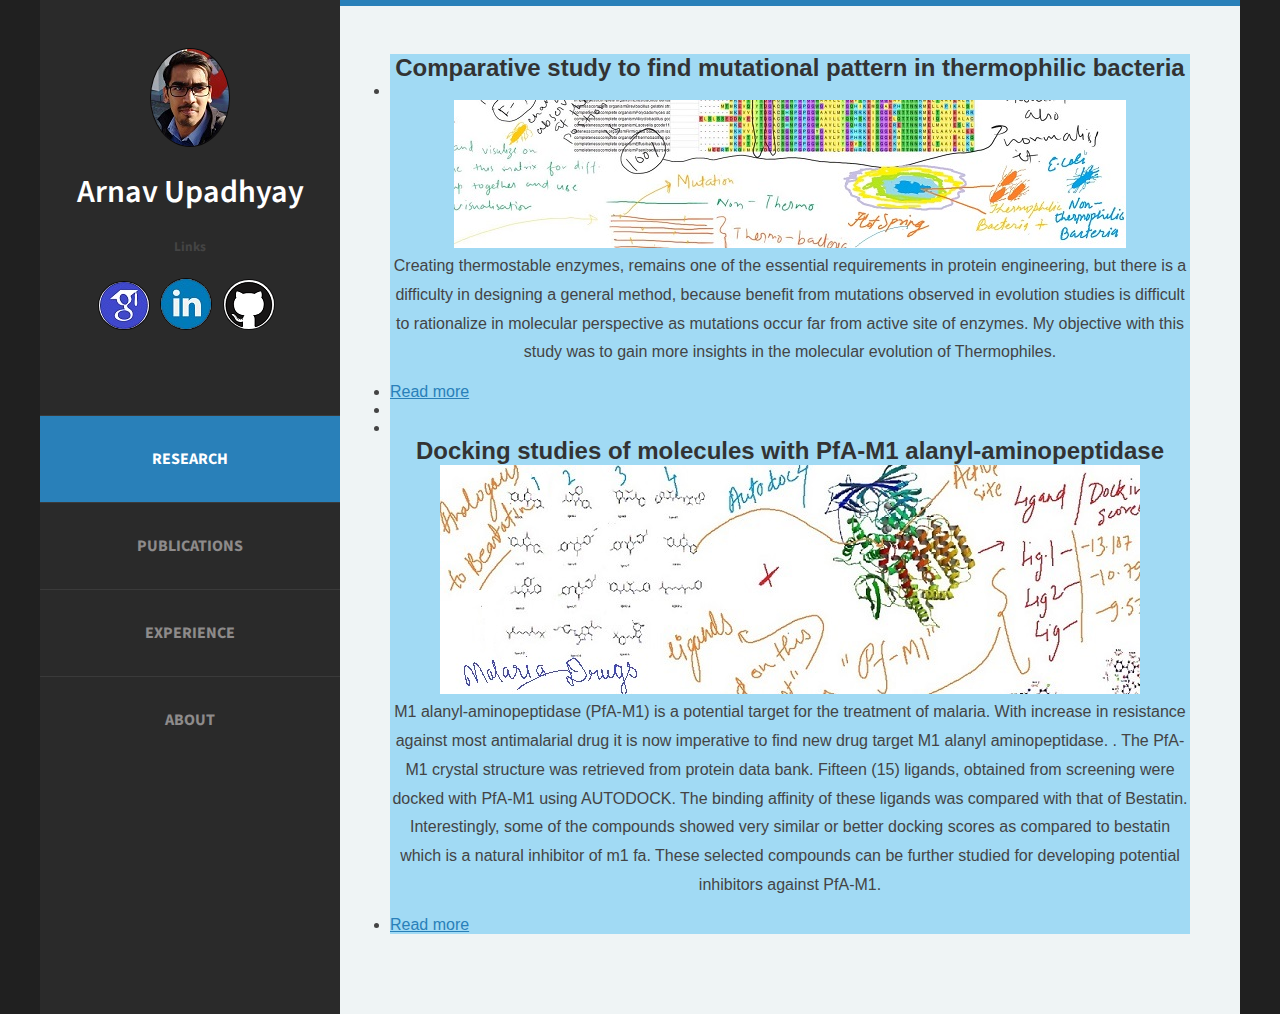
==== commit 86a1ee4e: "ghffjhgkmjhhjk," ====
--- a/index.html
+++ b/index.html
@@ -41,7 +41,7 @@
 		</div>
 		<div id="menu">
 			<ul>
-				<li class="current_page_item"><a href="index.html" accesskey="1" title="">Current Research</a></li>
+				<li class="current_page_item"><a href="index.html" accesskey="1" title="">Research</a></li>
 				<li><a href="publication.html" accesskey="2" title="">Publications</a></li>
 				<li><a href="experience.html" accesskey="3" title="">Experience</a></li>
 				<li><a href="contact.html" accesskey="4" title="">About</a></li>
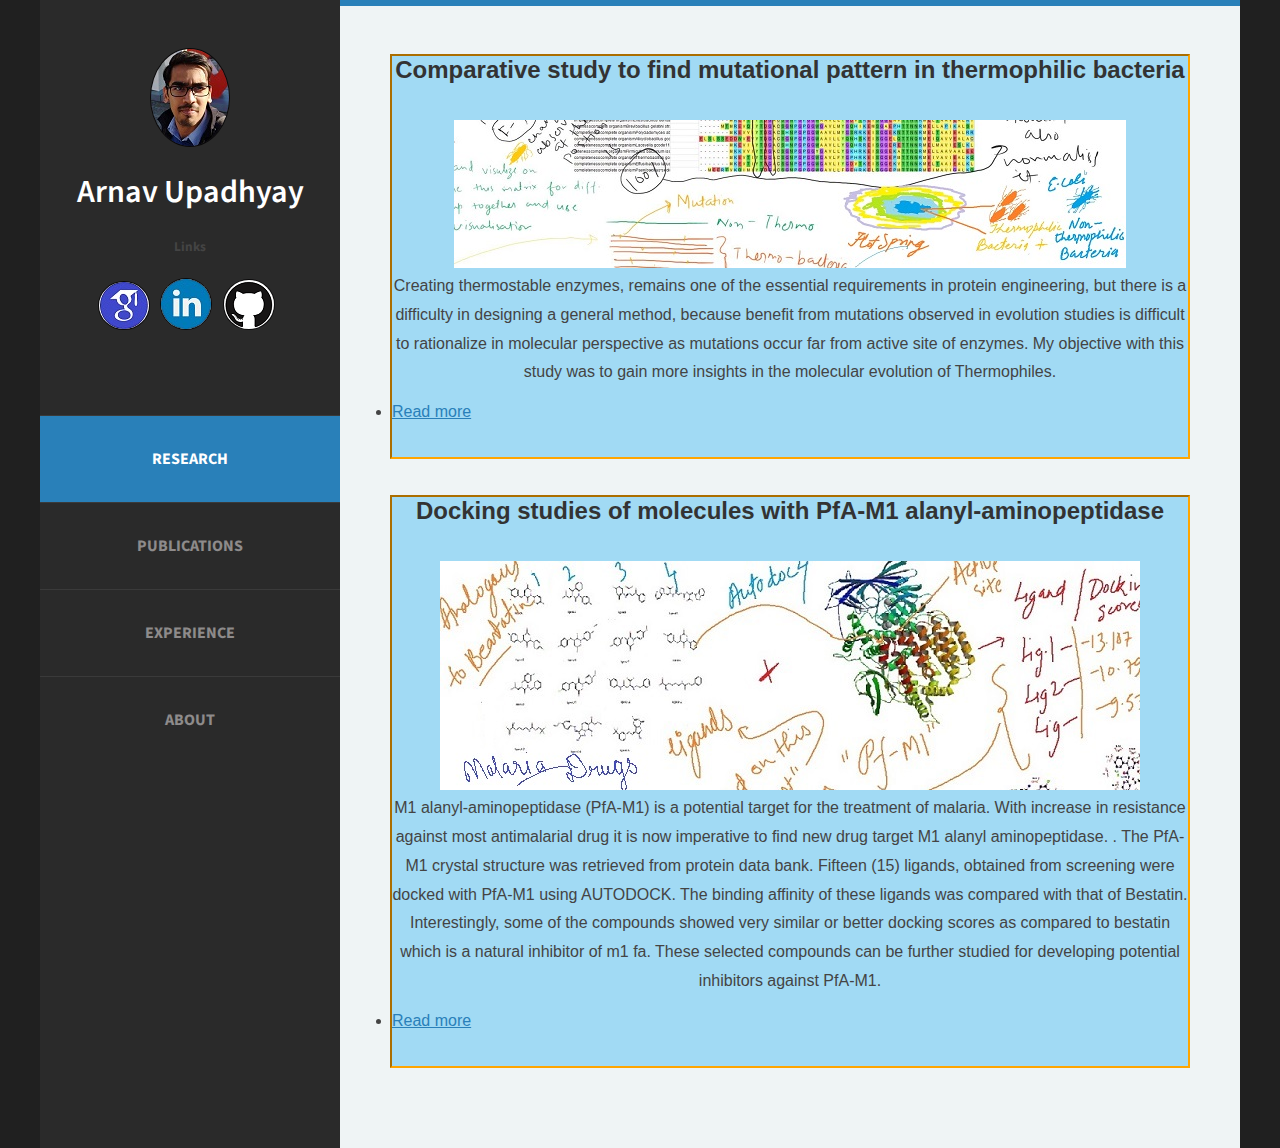
==== commit e0f987ba: "Some more website changes" ====
--- a/index.html
+++ b/index.html
@@ -52,20 +52,21 @@
 		<div id="welcome">
 			<div class="proj_summary">
 				<h2> Comparative study to find mutational pattern in thermophilic bacteria  </h2>
-				<li></li>
+				<br></br>
 				<img src="images/project1.JPG">
 				<p> Creating thermostable enzymes, remains one of the essential requirements in protein engineering, but there is a difficulty in designing a general method, because benefit from mutations observed in evolution studies is difficult to rationalize in molecular perspective as mutations occur far from active site of enzymes. My objective with this study was to gain more insights in the molecular evolution of Thermophiles.
 				</p>
 				<li align="left"><a href="project1.html" >Read more</a></li>
-				<li></li>
-				<li></li>
+				<br></br>
 			</div>
-
+			<br></br>
 			<div class="proj_summary">
 				<h2> Docking studies of molecules with PfA-M1 alanyl-aminopeptidase </h2>
+				<br></br>
 				<img src="images/projec2.jpg">
 				<p> M1 alanyl-aminopeptidase (PfA-M1) is a potential target for the treatment of malaria. With increase in resistance against most antimalarial drug it is now imperative to find new drug target M1 alanyl aminopeptidase. . The PfA- M1 crystal structure was retrieved from protein data bank. Fifteen (15) ligands, obtained from screening were docked with PfA-M1 using AUTODOCK. The binding affinity of these ligands was compared with that of Bestatin. Interestingly, some of the compounds showed very similar or better docking scores as compared to bestatin which is a natural inhibitor of m1 fa. These selected compounds can be further studied for developing potential inhibitors against PfA-M1. </p>
 				<li align="left"><a href="project2.html" >Read more</a></li>
+				<br></br>
 			</div>
 	
 		</div>
--- a/default.css
+++ b/default.css
@@ -571,6 +571,9 @@
 	{
 		background-color: #a1daf4;
 		box-sizing: border-box;
+		border-color: orange;  
+		border-width: 2px;  
+		border-style: inset;  
 
 		
 	}
